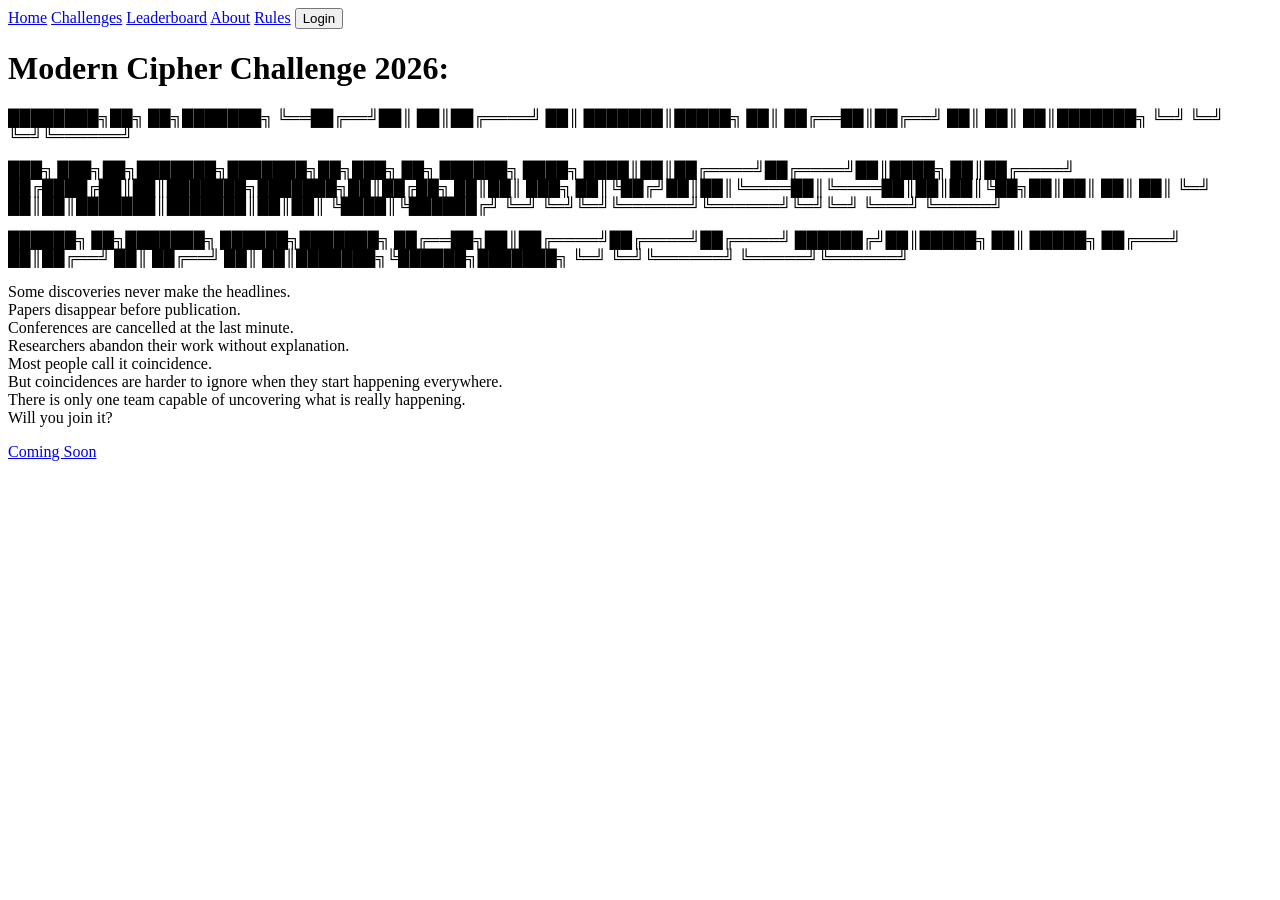
==== Website/index.html @ 043531a0 "Teaser before competition start, coming soon state" ====
<!DOCTYPE html>
<html>
    <head>
        <meta charset="UTF-8">
        <title>Modern Cipher Challenge 2026</title>
        <link rel="stylesheet" type="text/css" href="Static/CSS/Home/Home.css">
    </head>
    <body>
        <nav>
            <a href="/index.html">Home</a>
            <a href="/challenges.html">Challenges</a>
            <a href="/leaderboard.html">Leaderboard</a>
            <a href="/about.html">About</a>
            <a href="/rules.html">Rules</a>
            <button id="LoginButton" onclick="window.location.href='/login.html'">Login</button>
            <button id="Logout" onclick="window.location.href='/logout.html'" hidden>Logout</button>
        </nav>
        <h1>Modern Cipher Challenge 2026:</h1>
        <div id="TitleLogo">
            <p class="TitleLogoText">
████████╗██╗  ██╗███████╗
╚══██╔══╝██║  ██║██╔════╝
   ██║   ███████║█████╗
   ██║   ██╔══██║██╔══╝
   ██║   ██║  ██║███████╗
   ╚═╝   ╚═╝  ╚═╝╚══════╝
            </p>
            <p class="TitleLogoText">
███╗   ███╗██╗███████╗███████╗██╗███╗   ██╗ ██████╗
████╗ ████║██║██╔════╝██╔════╝██║████╗  ██║██╔════╝
██╔████╔██║██║███████╗███████╗██║██╔██╗ ██║██║  ███╗
██║╚██╔╝██║██║╚════██║╚════██║██║██║╚██╗██║██║   ██║
██║ ╚═╝ ██║██║███████║███████║██║██║ ╚████║╚██████╔╝
╚═╝     ╚═╝╚═╝╚══════╝╚══════╝╚═╝╚═╝  ╚═══╝ ╚═════╝
            </p>
            <p class="TitleLogoText">
██████╗ ██╗███████╗ ██████╗███████╗
██╔══██╗██║██╔════╝██╔════╝██╔════╝
██████╔╝██║█████╗  ██║     █████╗
██╔═══╝ ██║██╔══╝  ██║     ██╔══╝
██║     ██║███████╗╚██████╗███████╗
╚═╝     ╚═╝╚══════╝ ╚═════╝╚══════╝
            </p>
        </div>
        <p class="Teaser">
            Some discoveries never make the headlines.<br>
            Papers disappear before publication.<br>
            Conferences are cancelled at the last minute.<br>
            Researchers abandon their work without explanation.<br>
            Most people call it coincidence.<br>
            But coincidences are harder to ignore when they start happening everywhere.<br>
            There is only one team capable of uncovering what is really happening.<br>
            Will you join it? <span class="flashing_cursor"></span>
        </p>
        <a id="ChallengesLink" href="/challenges.html">Coming Soon</a>
        <!-- <a id="ChallengesLink" href="/challenges.html">Challenges</a> -->
    </body>
</html>
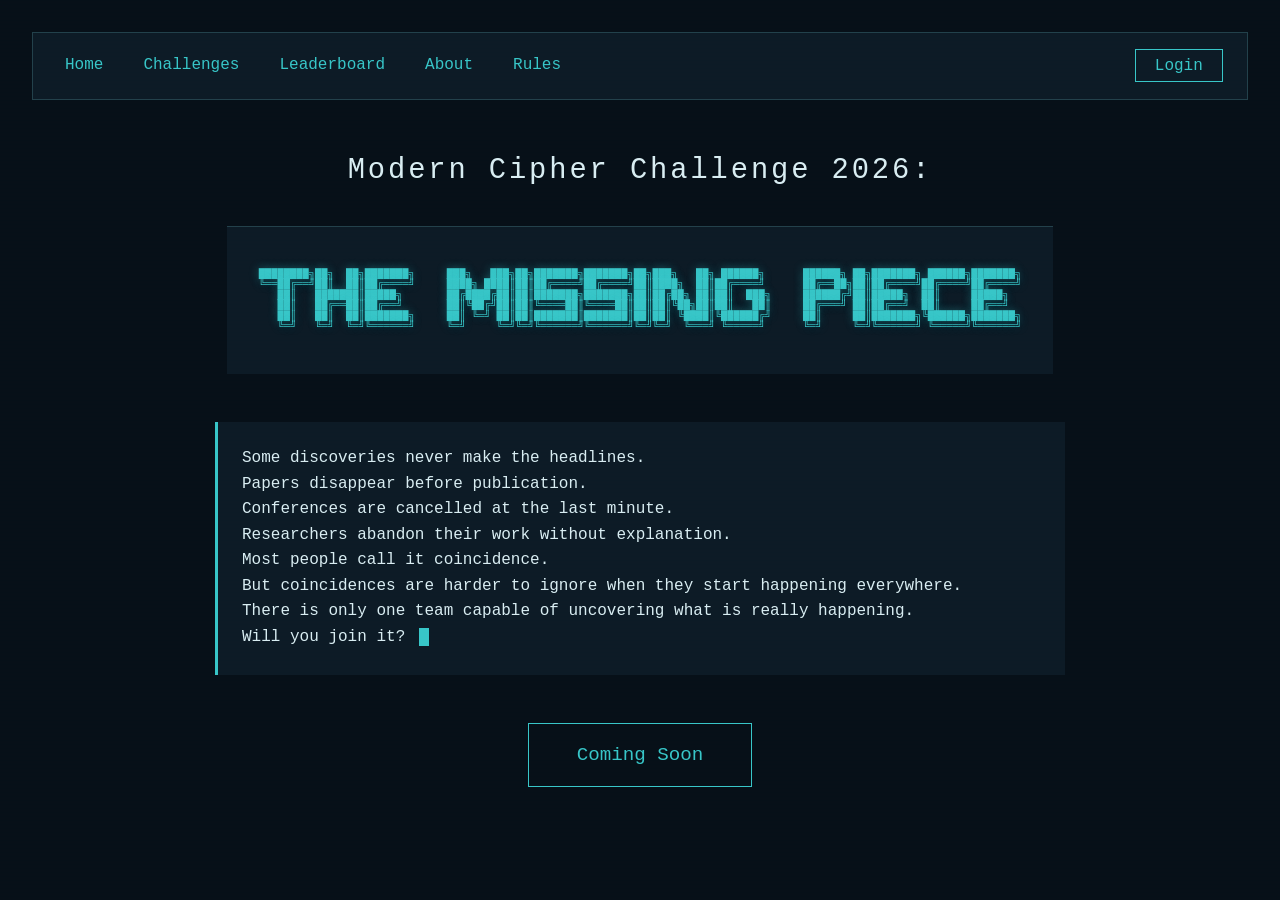
==== commit ef2c5530: "Fixed links" ====
--- a/Website/index.html
+++ b/Website/index.html
@@ -7,13 +7,13 @@
     </head>
     <body>
         <nav>
-            <a href="/index.html">Home</a>
-            <a href="/challenges.html">Challenges</a>
-            <a href="/leaderboard.html">Leaderboard</a>
-            <a href="/about.html">About</a>
-            <a href="/rules.html">Rules</a>
-            <button id="LoginButton" onclick="window.location.href='/login.html'">Login</button>
-            <button id="Logout" onclick="window.location.href='/logout.html'" hidden>Logout</button>
+            <a href=".">Home</a>
+            <a href="challenges">Challenges</a>
+            <a href="leaderboard">Leaderboard</a>
+            <a href="about">About</a>
+            <a href="rules">Rules</a>
+            <button id="LoginButton" onclick="window.location.href='login'">Login</button>
+            <button id="Logout" onclick="window.location.href='logout'" hidden>Logout</button>
         </nav>
         <h1>Modern Cipher Challenge 2026:</h1>
         <div id="TitleLogo">
--- a/Website/Static/CSS/Home/Home.css
+++ b/Website/Static/CSS/Home/Home.css
@@ -0,0 +1,264 @@
+
+body{
+    font-family: 'Courier New', Courier, monospace;
+}
+
+
+
+/* ASCII Art logo */
+#TitleLogo{
+    display: flex;
+    justify-content: center;
+    flex-wrap: wrap;
+    gap: 2em;
+}
+.TitleLogoText{
+    font-family: 'Courier New', Courier, monospace;
+    white-space: pre;
+
+    -webkit-user-select: none;
+    -moz-user-select: none;
+    -ms-user-select: none;
+    user-select: none;
+}
+
+
+
+
+
+
+
+
+* {
+    box-sizing: border-box;
+}
+
+body {
+    --bg: #071018;
+    --surface: #0d1b26;
+    --text: #d9edf2;
+    --muted: #6c8994;
+    --accent: #38c6c8;
+    --accent-soft: rgba(56, 198, 200, 0.25);
+    --danger: #ef6475;
+    --border: #23414b;
+
+    margin: 0;
+    min-height: 100vh;
+    padding: 2rem;
+
+    background: var(--bg);
+    color: var(--text);
+
+    font-family: "Courier New", Courier, monospace;
+    line-height: 1.6;
+}
+
+
+/* Navigation */
+
+nav {
+    display: flex;
+    align-items: center;
+    gap: 1.5rem;
+
+    padding: 1rem 1.5rem;
+    margin-bottom: 3rem;
+
+    background: var(--surface);
+    border: 1px solid var(--border);
+}
+
+nav a,
+nav button {
+    position: relative;
+
+    color: var(--accent);
+    font-family: inherit;
+    font-size: 1rem;
+    text-decoration: none;
+}
+
+nav a {
+    padding: 0.25rem 0.5rem;
+}
+
+nav a:focus,
+nav button:focus,
+#ChallengesLink:focus {
+    outline: none;
+    color: white;
+    text-shadow: 0 0 8px var(--accent);
+}
+
+nav a:focus::before,
+nav button:focus::before,
+#ChallengesLink:focus::before {
+    content: ">";
+    position: absolute;
+    left: -1rem;
+    color: var(--accent);
+}
+
+nav button {
+    margin-left: auto;
+
+    padding: 0.4rem 1.2rem;
+
+    background: transparent;
+    border: 1px solid var(--accent);
+
+    cursor: pointer;
+}
+
+nav button:hover,
+nav button:focus {
+    background: var(--accent);
+    color: var(--bg);
+    text-shadow: none;
+}
+
+
+/* Heading */
+
+h1 {
+    text-align: center;
+
+    font-size: 1.8rem;
+    font-weight: normal;
+    letter-spacing: 0.1em;
+
+    color: var(--text);
+}
+
+
+/* ASCII Logo */
+
+#TitleLogo {
+    display: flex;
+    justify-content: center;
+    flex-wrap: wrap;
+    gap: 2rem;
+
+    width: fit-content;
+
+    margin: 2rem auto;
+    padding: 2rem;
+
+    background: var(--surface);
+
+    border-top: 1px solid var(--border);
+    border-bottom: 1px solid(var(--border));
+}
+
+.TitleLogoText {
+    margin: 0;
+
+    color: var(--accent);
+
+    font-family: "Courier New", Courier, monospace;
+    font-size: 0.65rem;
+    line-height: 1;
+
+    white-space: pre;
+
+    user-select: none;
+
+    text-shadow: 0 0 10px rgba(56, 198, 200, 0.35);
+}
+
+
+/* Story */
+
+.Teaser {
+    max-width: 850px;
+
+    margin: 3rem auto;
+    padding: 1.5rem;
+
+    background: var(--surface);
+
+    border-left: 3px solid var(--accent);
+
+    color: var(--text);
+}
+
+
+/* Cursor */
+
+.flashing_cursor {
+    display: inline-block;
+
+    width: 0.65em;
+    height: 1.1em;
+
+    margin-left: 0.25rem;
+
+    background: var(--accent);
+
+    vertical-align: middle;
+
+    animation: cursor-blink 1s steps(2, start) infinite;
+}
+
+@keyframes cursor-blink {
+    50% {
+        opacity: 0;
+    }
+}
+
+
+/* Challenge Button */
+
+#ChallengesLink {
+    position: relative;
+
+    display: block;
+    width: fit-content;
+
+    margin: 3rem auto;
+    padding: 1rem 3rem;
+
+    border: 1px solid var(--accent);
+
+    color: var(--accent);
+
+    font-size: 1.2rem;
+
+    text-decoration: none;
+
+    transition: background 0.2s ease;
+}
+
+#ChallengesLink:hover,
+#ChallengesLink:focus {
+    background: var(--accent);
+    color: var(--bg);
+}
+
+#ChallengesLink:focus {
+    outline: none;
+
+    box-shadow: 0 0 20px var(--accent-soft);
+}
+
+
+/* Subtle Interface Texture */
+
+body::after {
+    content: "";
+
+    position: fixed;
+    inset: 0;
+
+    pointer-events: none;
+
+    background: linear-gradient(
+        rgba(56, 198, 200, 0.03) 1px,
+        transparent 1px
+    );
+
+    background-size: 100% 4px;
+
+    opacity: 0.15;
+}
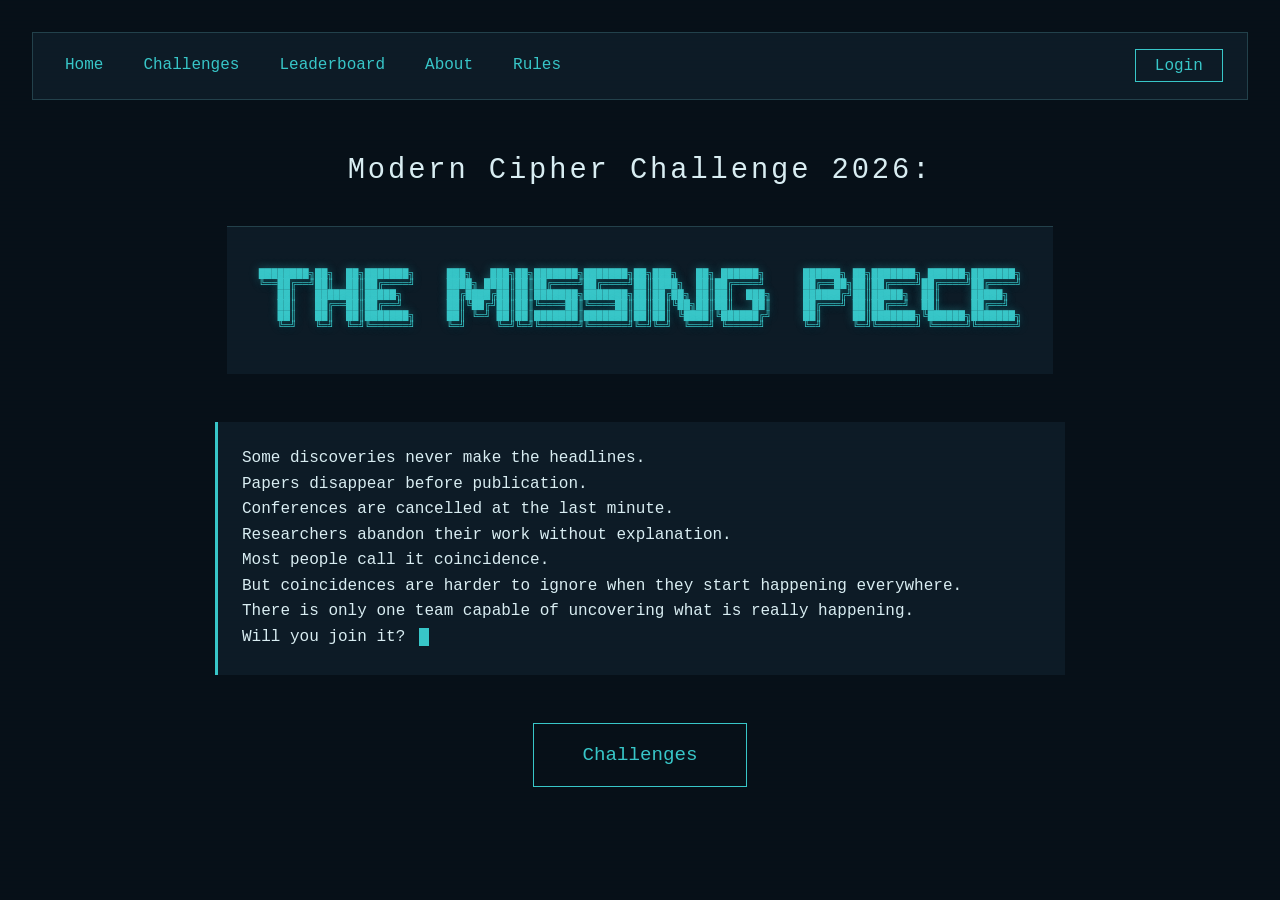
==== commit 3781069c: "We are ready to go live! Good luck" ====
--- a/Website/index.html
+++ b/Website/index.html
@@ -4,6 +4,7 @@
         <meta charset="UTF-8">
         <title>Modern Cipher Challenge 2026</title>
         <link rel="stylesheet" type="text/css" href="Static/CSS/Home/Home.css">
+        <script src="Static/JS/General/IsSignedIn.js" defer></script>
     </head>
     <body>
         <nav>
@@ -13,7 +14,12 @@
             <a href="about">About</a>
             <a href="rules">Rules</a>
             <button id="LoginButton" onclick="window.location.href='login'">Login</button>
-            <button id="Logout" onclick="window.location.href='logout'" hidden>Logout</button>
+            <div id="UserMenu" hidden>
+                <button id="Username" type="button" aria-label="Open account menu" title="Open account menu" aria-expanded="false" aria-controls="UserDropdown"></button>
+                <div id="UserDropdown" hidden>
+                    <button id="Logout" type="button" onclick="window.location.href='logout'">Logout</button>
+                </div>
+            </div>
         </nav>
         <h1>Modern Cipher Challenge 2026:</h1>
         <div id="TitleLogo">
@@ -52,7 +58,6 @@
             There is only one team capable of uncovering what is really happening.<br>
             Will you join it? <span class="flashing_cursor"></span>
         </p>
-        <a id="ChallengesLink" href="/challenges.html">Coming Soon</a>
-        <!-- <a id="ChallengesLink" href="/challenges.html">Challenges</a> -->
+        <a id="ChallengesLink" href="challenges">Challenges</a>
     </body>
 </html>
